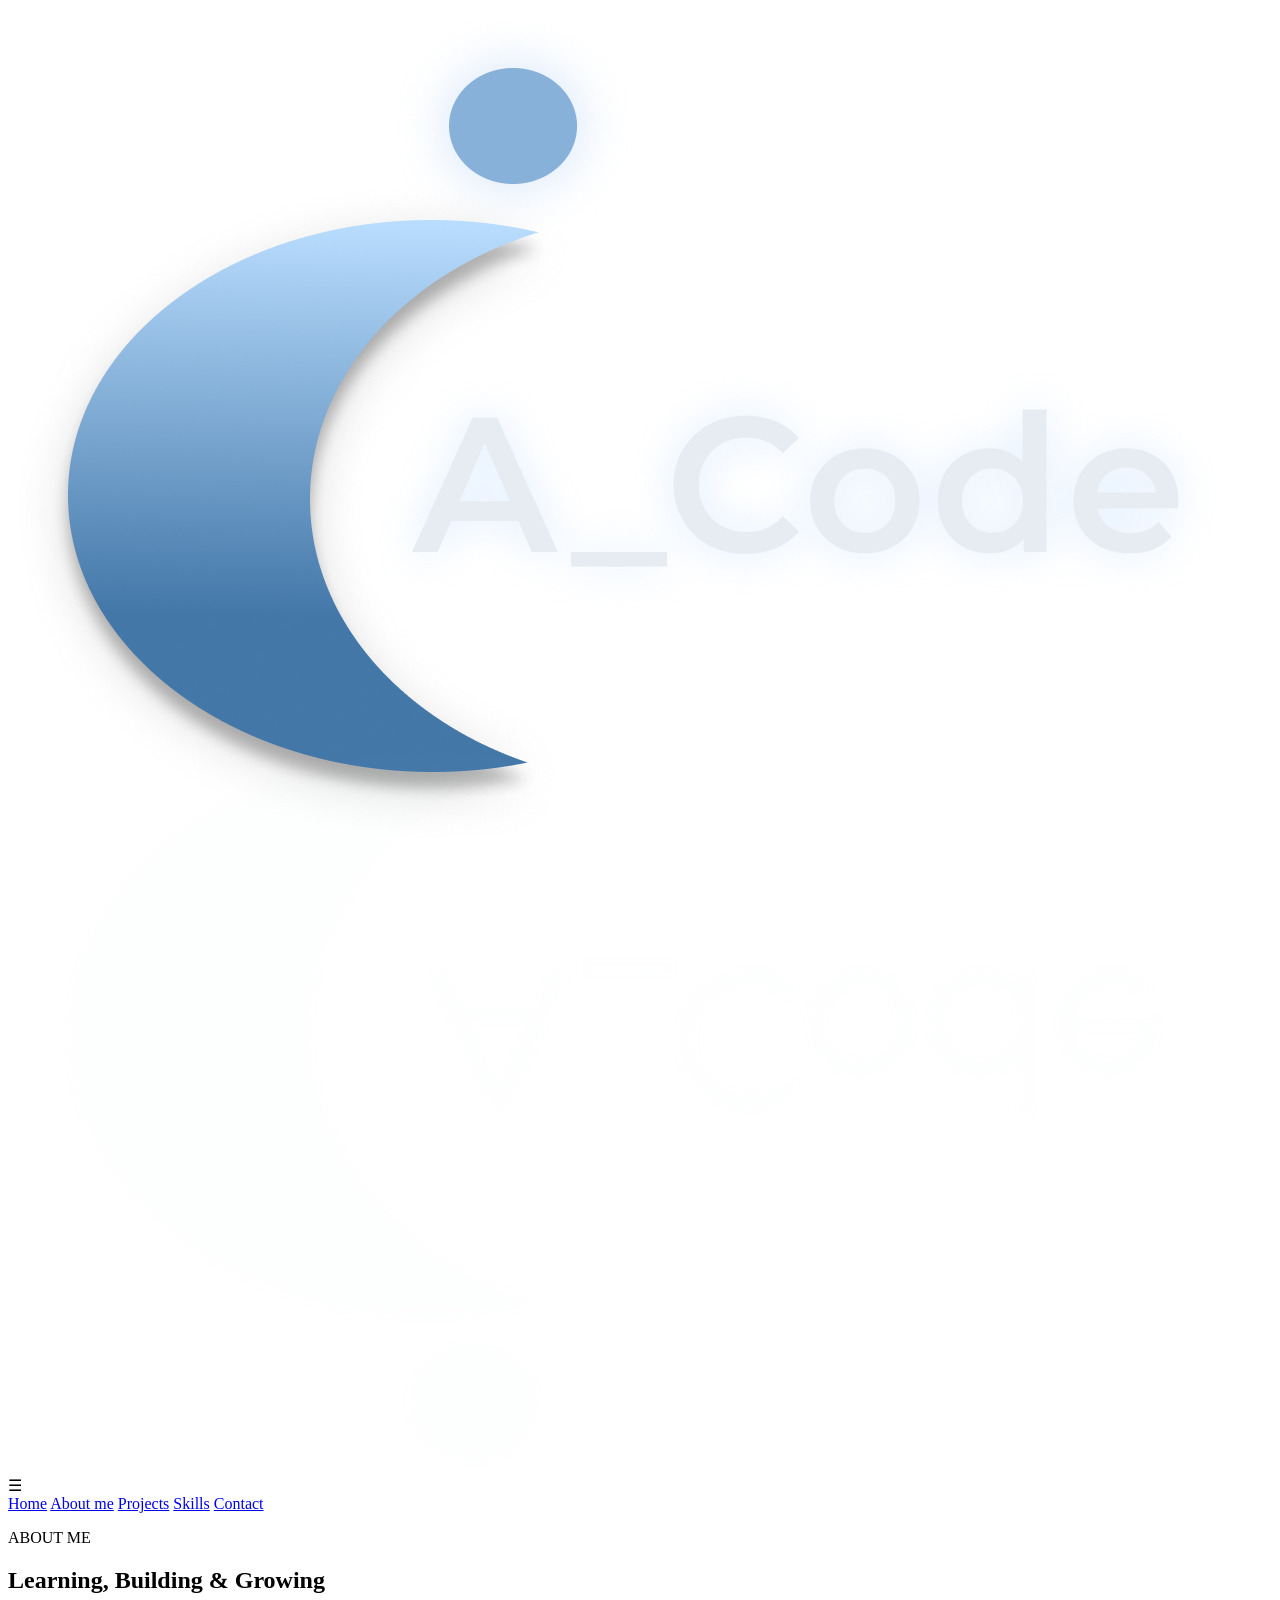
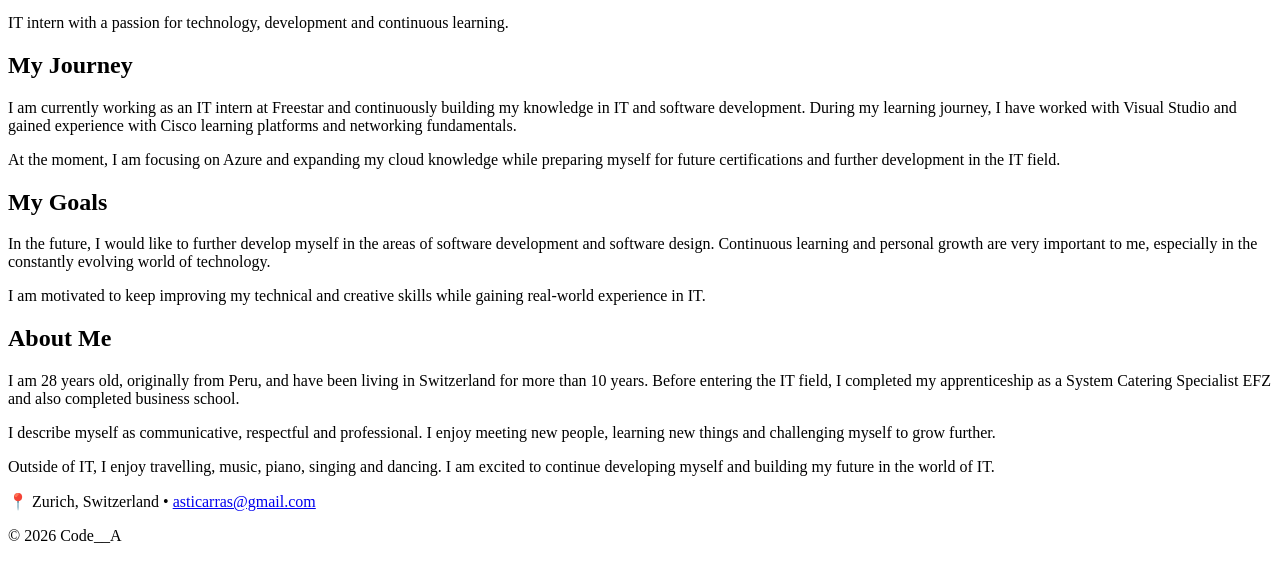
==== about.html @ ba536d18 "erste version" ====
<!DOCTYPE html>
<html lang="en">
<head>
  <meta charset="UTF-8">
  <meta name="viewport" content="width=device-width, initial-scale=1.0">
  <title>About - Code__A</title>

  <link rel="stylesheet" href="css/style.css">
</head>

<body class="about-page">
<a href="index.html" class="logo-link">
  <img src="img/Logo2.png" alt="Code__A Logo" class="corner-logo">
</a>
<!-- MENU ICON -->
<div class="menu-icon">☰</div>

<!-- MENU -->
<nav id="menu">
  <a href="home.html">Home</a>
  <a href="about.html">About me</a>
  <a href="projects.html">Projects</a>
  <a href="skills.html">Skills</a>
  <a href="contact.html">Contact</a>
</nav>

<main>

<!-- HERO -->
<section class="home-hero">
  <div class="hero-content">

    <p class="small-title">
      ABOUT ME
    </p>

    <h1 class="hero-title">
      Learning, Building & Growing
    </h1>

    <p class="hero-text">
      IT intern with a passion for technology, development and continuous learning.
    </p>

  </div>
</section>

<!-- ABOUT CONTENT -->
<section class="overview-grid">

  <div class="overview-card">
    <h2>My Journey</h2>

    <p>
      I am currently working as an IT intern at Freestar and continuously building my knowledge in IT and software development.
      During my learning journey, I have worked with Visual Studio and gained experience with Cisco learning platforms and networking fundamentals.
    </p>

    <p>
      At the moment, I am focusing on Azure and expanding my cloud knowledge while preparing myself for future certifications and further development in the IT field.
    </p>
  </div>

  <div class="overview-card">
    <h2>My Goals</h2>

    <p>
      In the future, I would like to further develop myself in the areas of software development and software design.
      Continuous learning and personal growth are very important to me, especially in the constantly evolving world of technology.
    </p>

    <p>
      I am motivated to keep improving my technical and creative skills while gaining real-world experience in IT.
    </p>
  </div>

  <div class="overview-card">
    <h2>About Me</h2>

    <p>
      I am 28 years old, originally from Peru, and have been living in Switzerland for more than 10 years.
      Before entering the IT field, I completed my apprenticeship as a System Catering Specialist EFZ and also completed business school.
    </p>

    <p>
      I describe myself as communicative, respectful and professional.
      I enjoy meeting new people, learning new things and challenging myself to grow further.
    </p>

    <p>
      Outside of IT, I enjoy travelling, music, piano, singing and dancing.
      I am excited to continue developing myself and building my future in the world of IT.
    </p>
  </div>

</section>

</main>

<footer class="footer">
  📍 Zurich, Switzerland •

  <a href="mailto:asticarras@gmail.com">
    asticarras@gmail.com
  </a>

  <p class="copyright">© 2026 Code__A</p>
</footer>

<script>
document.addEventListener("DOMContentLoaded", function() {
  const icon = document.querySelector(".menu-icon");
  const menu = document.getElementById("menu");
  const links = document.querySelectorAll("#menu a");

  icon.addEventListener("click", function() {
    menu.classList.toggle("active");
  });

  links.forEach(link => {
    link.addEventListener("click", function() {
      menu.classList.remove("active");
    });
  });
});
</script>

</body>
</html>
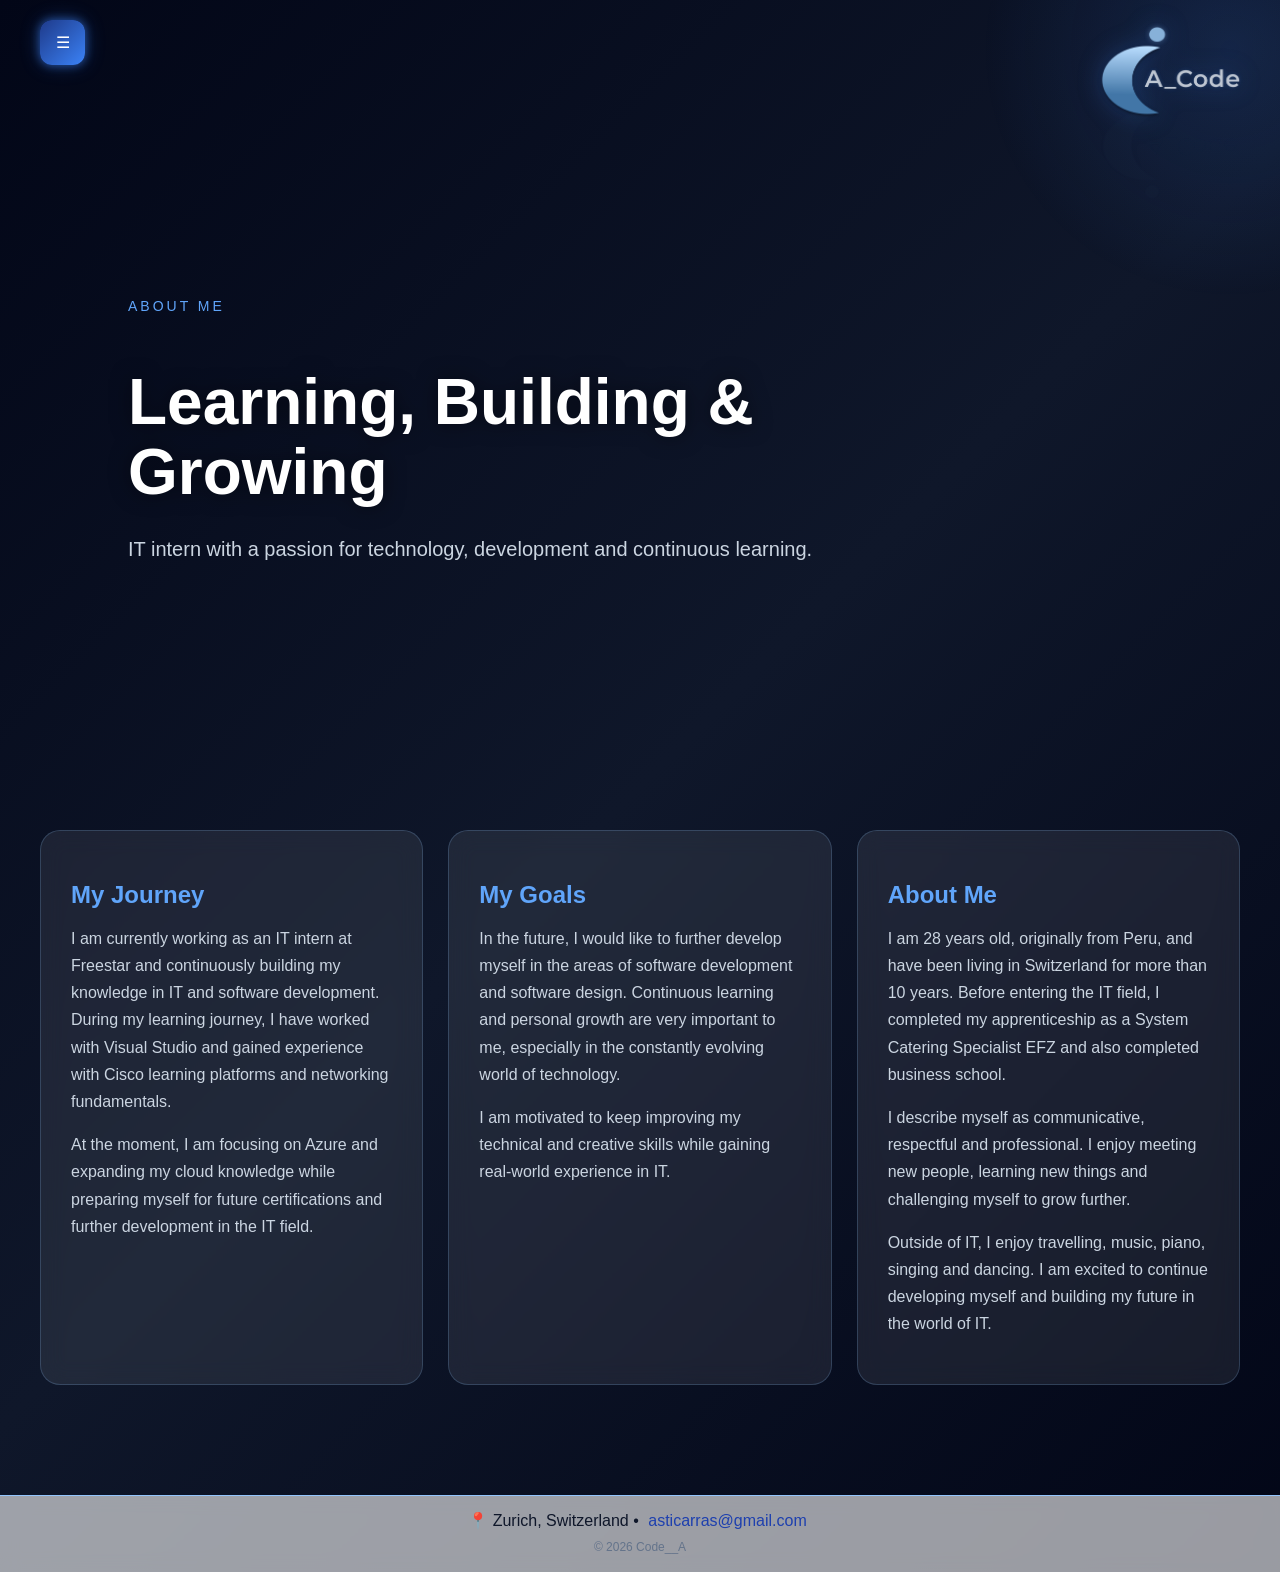
==== commit a0d68b71: "fix css path" ====
--- a/about.html
+++ b/about.html
@@ -5,7 +5,7 @@
   <meta name="viewport" content="width=device-width, initial-scale=1.0">
   <title>About - Code__A</title>
 
-  <link rel="stylesheet" href="css/style.css">
+  <link rel="stylesheet" href="CSS/style.css">
 </head>
 
 <body class="about-page">
--- a/CSS/style.css
+++ b/CSS/style.css
@@ -0,0 +1,742 @@
+/* ================= RESET & BASE ================= */
+html {
+  scroll-behavior: smooth;
+}
+/* ================= LANDING PAGE ================= */
+body.landing-page {
+  background:
+    linear-gradient(rgba(0,0,0,0.65), rgba(0,0,0,0.65)),
+    url("../img/IT.png") no-repeat center center fixed;
+
+  background-size: cover;
+}
+/* ================= HOME PAGE BACKGROUND ================= */
+body.home-page {
+  background: linear-gradient(
+    135deg,
+    #020617,
+    #0f172a,
+    #111827
+  );
+
+  position: relative;
+  overflow-x: hidden;
+}
+
+body.home-page::before {
+  content: "";
+  position: fixed;
+
+  top: -250px;
+  right: -250px;
+
+  width: 600px;
+  height: 600px;
+
+  background: radial-gradient(
+    circle,
+    rgba(59,130,246,0.18),
+    transparent 70%
+  );
+
+  z-index: -1;
+}
+body.about-page,
+body.projects-page,
+body.skills-page,
+body.contact-page {
+  background: linear-gradient(
+    135deg,
+    #020617,
+    #0f172a,
+    #020617
+  );
+  position: relative;
+}
+body.about-page::before,
+body.projects-page::before,
+body.skills-page::before,
+body.contact-page::before {
+  content: "";
+  position: fixed;
+  top: -200px;
+  right: -200px;
+
+  width: 500px;
+  height: 500px;
+
+  background: radial-gradient(
+    circle,
+    rgba(59,130,246,0.15),
+    transparent 70%
+  );
+
+  z-index: -1;
+}
+
+body {
+  margin: 0;
+  font-family: 'Segoe UI', sans-serif;
+
+  color: white;
+
+  min-height: 100vh;
+  display: flex;
+  flex-direction: column;
+
+  animation: fadeIn 1s ease-in;
+}
+
+main {
+  flex: 1;
+}
+
+/* ================= ANIMATIONS ================= */
+@keyframes fadeIn {
+  from {
+    opacity: 0;
+    transform: translateY(20px);
+  }
+  to {
+    opacity: 1;
+    transform: translateY(0);
+  }
+}
+
+@keyframes float {
+  0% { transform: translateY(0); }
+  50% { transform: translateY(-8px); }
+  100% { transform: translateY(0); }
+}
+
+/* ================= HEADER ================= */
+body.landing-page header {
+  height: 100vh;
+
+  display: flex;
+  flex-direction: column;
+  justify-content: center;
+  align-items: center;
+
+  text-align: center;
+  padding: 60px 20px;
+
+  animation: fadeIn 1s ease forwards,
+             float 4s ease-in-out infinite;
+}
+
+/* About Page fix */
+body.about-page header {
+  height: auto;
+  display: block;
+  padding: 80px 20px 20px;
+}
+
+/* ================= TITLE ================= */
+.title {
+  font-size: 60px;
+  font-weight: 700;
+  color: #38bdf8;
+
+  letter-spacing: 2px;
+  text-shadow: 0 0 15px rgba(0,0,0,0.8);
+
+  transition: 0.3s;
+}
+
+.title:hover {
+  text-shadow: 0 0 15px #38bdf8;
+  transform: scale(1.05);
+}
+
+.title::after {
+  content: "";
+  display: block;
+  width: 80px;
+  height: 3px;
+
+  background: #38bdf8;
+  margin: 10px auto;
+
+  box-shadow: 0 0 10px #38bdf8;
+}
+
+/* ================= SUBTITLE ================= */
+.subtitle {
+  font-size: 22px;
+  color: #cbd5f5;
+  margin-top: 15px;
+
+  opacity: 0;
+  animation: fadeIn 1.5s ease forwards;
+}
+
+/* ================= CONTENT CARDS ================= */
+.about,
+.contact,
+.project-card {
+  max-width: 800px;
+  margin: 40px auto;
+  padding: 20px;
+
+  background: rgba(255,255,255,0.7);
+  border: 1px solid #93c5fd;
+  backdrop-filter: blur(10px);
+
+  border-radius: 15px;
+
+  color: #0f172a;
+
+  transition: 0.3s;
+
+  opacity: 0;
+  animation: fadeIn 1s ease forwards;
+}
+
+.about { animation-delay: 0.5s; }
+.contact { animation-delay: 1s; }
+
+.about:hover,
+.contact:hover,
+.project-card:hover {
+  transform: translateY(-5px);
+  border-color: #38bdf8;
+}
+
+.about h2,
+.contact h2 {
+  color: #38bdf8;
+}
+
+/* ================= PROJECTS ================= */
+.projects {
+  max-width: 800px;
+  margin: 40px auto;
+}
+
+/* ================= MENU ================= */
+#menu {
+  position: fixed;
+  top: 0;
+  left: -180px;
+
+  width: 180px;
+  height: 100vh;
+
+  display: flex;
+  flex-direction: column;
+  justify-content: flex-start;
+  padding-top: 70px;
+
+  background: transparent;
+
+  transition: 0.3s;
+  z-index: 1000;
+
+  opacity: 0;
+  pointer-events: none;
+}
+
+#menu.active {
+  left: 0;
+  opacity: 1;
+  pointer-events: auto;
+}
+
+/* Kreis */
+#menu::before {
+  content: "";
+  position: absolute;
+
+  width: 600px;
+  height: 600px;
+
+  background: linear-gradient(
+    135deg,
+    #0f172a,
+    #1e3a8a,
+    #2563eb
+  );
+
+  border-radius: 50%;
+
+  top: -120px;
+  left: -420px;
+
+  z-index: -1;
+
+  box-shadow: 0 0 60px rgba(37,99,235,0.35);
+  opacity: 0.9;
+}
+
+/* Links */
+#menu a {
+  display: block;
+
+  color: #e2e8f0;
+  font-weight: 400;
+  letter-spacing: 0.5px;
+
+  padding: 15px 0;
+  padding-left: 50px;
+
+  text-decoration: none;
+  border-left: 3px solid transparent;
+
+  text-shadow:
+    0 0 6px rgba(0,0,0,0.7),
+    0 0 10px rgba(0,0,0,0.5);
+
+  transition: all 0.25s ease;
+}
+
+#menu a:hover {
+  background: rgba(0,0,0,0.2);
+  transform: translateX(8px);
+
+  border-left: 3px solid #93c5fd;
+
+  text-shadow:
+    0 0 8px rgba(0,0,0,0.9),
+    0 0 12px rgba(0,0,0,0.6);
+}
+
+/* ================= MENU ICON ================= */
+.menu-icon {
+  width: 45px;
+  height: 45px;
+
+  position: fixed;
+  top: 20px;
+  left: 40px;
+
+  display: flex;
+  flex-direction: column;
+  justify-content: center;
+  align-items: center;
+  gap: 5px;
+
+  background: linear-gradient(135deg, #1e3a8a, #3b82f6);
+  border-radius: 12px;
+
+  cursor: pointer;
+  z-index: 9999;
+
+  box-shadow:
+    0 0 10px rgba(59,130,246,0.6),
+    0 0 20px rgba(59,130,246,0.3);
+
+  transition: 0.3s;
+}
+
+.menu-icon span {
+  width: 70%;
+  height: 3px;
+  background: white;
+  border-radius: 5px;
+
+  box-shadow: 0 0 6px rgba(255,255,255,0.7);
+
+  transition: 0.3s;
+}
+
+.menu-icon:hover {
+  box-shadow:
+    0 0 15px rgba(96,165,250,0.9),
+    0 0 30px rgba(59,130,246,0.6);
+}
+
+.menu-icon:hover span {
+  box-shadow: 0 0 10px rgba(96,165,250,1);
+}
+
+/* ================= FOOTER ================= */
+.footer {
+  text-align: center;
+  padding: 15px 10px;
+  margin-top: 30px;
+
+  background: rgba(255,255,255,0.6);
+  backdrop-filter: blur(10px);
+  border-top: 1px solid #93c5fd;
+
+  color: #0f172a;
+}
+
+.footer a {
+  color: #1e40af;
+  text-decoration: none;
+  margin: 0 5px;
+  font-weight: 500;
+}
+
+.footer a:hover {
+  text-decoration: underline;
+}
+
+.footer p {
+  margin: 3px 0;
+  font-size: 14px;
+}
+
+.footer .copyright {
+  font-size: 12px;
+  color: #64748b;
+  margin-top: 10px;
+}
+/* ================= ENTER BUTTON ================= */
+.enter-btn {
+  margin-top: 35px;
+  padding: 14px 34px;
+
+  background: linear-gradient(135deg, #1e3a8a, #2563eb);
+  color: white;
+
+  text-decoration: none;
+  font-size: 16px;
+  font-weight: 500;
+  letter-spacing: 0.5px;
+
+  border-radius: 14px;
+
+  box-shadow:
+    0 0 12px rgba(59,130,246,0.5),
+    0 0 25px rgba(59,130,246,0.25);
+
+  transition: all 0.3s ease;
+}
+
+/* Hover */
+.enter-btn:hover {
+  transform: translateY(-4px);
+
+  box-shadow:
+    0 0 20px rgba(96,165,250,0.8),
+    0 0 40px rgba(59,130,246,0.45);
+
+  background: linear-gradient(135deg, #2563eb, #3b82f6);
+}
+/* ================= HOME HERO ================= */
+.home-hero {
+  min-height: 70vh;
+
+  display: flex;
+  align-items: center;
+
+  padding: 120px 10% 80px;
+}
+
+.hero-content {
+  max-width: 700px;
+}
+
+.small-title {
+  color: #60a5fa;
+  letter-spacing: 3px;
+  font-size: 14px;
+  margin-bottom: 15px;
+}
+
+.hero-title {
+  font-size: 64px;
+  line-height: 1.1;
+  margin-bottom: 25px;
+
+  color: white;
+
+  text-shadow: 0 0 20px rgba(0,0,0,0.5);
+}
+
+.hero-text {
+  font-size: 20px;
+  line-height: 1.7;
+
+  color: #cbd5e1;
+}
+
+/* ================= OVERVIEW GRID ================= */
+.overview-grid {
+  display: grid;
+  grid-template-columns: repeat(auto-fit, minmax(250px, 1fr));
+
+  gap: 25px;
+
+  max-width: 1200px;
+  margin: 0 auto 80px;
+
+  padding: 0 40px;
+}
+
+.overview-card {
+  background: rgba(255,255,255,0.08);
+  border: 1px solid rgba(147,197,253,0.2);
+  position: relative;
+  overflow: hidden;
+  backdrop-filter: blur(12px);
+
+  border-radius: 20px;
+  padding: 30px;
+
+  transition: 0.3s;
+}
+.overview-card::before {
+  content: "";
+  position: absolute;
+
+  top: 0;
+  left: -100%;
+
+  width: 100%;
+  height: 100%;
+
+  background: linear-gradient(
+    90deg,
+    transparent,
+    rgba(255,255,255,0.08),
+    transparent
+  );
+
+  transition: 0.6s;
+}
+.overview-card:hover::before {
+  left: 100%;
+}
+
+.overview-card:hover {
+  transform: translateY(-8px);
+
+  border-color: #60a5fa;
+
+  box-shadow:
+    0 0 20px rgba(59,130,246,0.15);
+}
+
+.overview-card h2 {
+  color: #60a5fa;
+  margin-bottom: 15px;
+}
+
+.overview-card p {
+  color: #cbd5e1;
+  line-height: 1.7;
+}
+/* ================= MAIN LOGO ================= */
+.main-logo {
+  width: 420px;
+  max-width: 90%;
+
+  margin-bottom: 20px;
+
+  filter:
+    drop-shadow(0 0 20px rgba(59,130,246,0.35));
+
+  animation: float 4s ease-in-out infinite;
+}
+
+/* ================= CORNER LOGO ================= */
+.corner-logo {
+  position: absolute;
+
+  top: 20px;
+  right: 35px;
+
+  width: 150px;
+  height: auto;
+
+  z-index: 9999;
+  
+  filter:
+    drop-shadow(0 0 12px rgba(59,130,246,0.25));
+}
+/* ================= CONTACT FORM ================= */
+.contact-wrapper {
+  display: flex;
+  justify-content: center;
+
+  padding: 0 40px 80px;
+}
+
+.contact-form {
+  width: 100%;
+  max-width: 700px;
+
+  display: flex;
+  flex-direction: column;
+  gap: 20px;
+
+  background: rgba(255,255,255,0.08);
+  border: 1px solid rgba(147,197,253,0.2);
+
+  backdrop-filter: blur(12px);
+
+  border-radius: 24px;
+  padding: 40px;
+
+  box-shadow:
+    0 0 25px rgba(59,130,246,0.08);
+
+  transition: 0.3s;
+}
+
+.contact-form:hover {
+  border-color: #60a5fa;
+
+  box-shadow:
+    0 0 30px rgba(59,130,246,0.15);
+}
+
+/* ================= INPUTS ================= */
+.contact-form input,
+.contact-form textarea {
+  background: rgba(255,255,255,0.06);
+
+  border: 1px solid rgba(147,197,253,0.15);
+  border-radius: 14px;
+
+  padding: 16px;
+
+  color: white;
+  font-size: 16px;
+  font-family: inherit;
+
+  outline: none;
+
+  transition: 0.3s;
+}
+
+/* ================= FOCUS ================= */
+.contact-form input:focus,
+.contact-form textarea:focus {
+  border-color: #60a5fa;
+
+  box-shadow:
+    0 0 15px rgba(59,130,246,0.2);
+}
+
+/* ================= PLACEHOLDER ================= */
+.contact-form input::placeholder,
+.contact-form textarea::placeholder {
+  color: #94a3b8;
+}
+
+/* ================= BUTTON ================= */
+.contact-form button {
+  padding: 16px;
+
+  background: linear-gradient(135deg, #2563eb, #3b82f6);
+
+  border: none;
+  border-radius: 14px;
+
+  color: white;
+  font-size: 16px;
+  font-weight: 600;
+
+  cursor: pointer;
+
+  transition: 0.3s;
+
+  box-shadow:
+    0 0 15px rgba(59,130,246,0.3);
+}
+
+/* ================= BUTTON HOVER ================= */
+.contact-form button:hover {
+  transform: translateY(-3px);
+
+  box-shadow:
+    0 0 20px rgba(59,130,246,0.5);
+
+  background: linear-gradient(135deg, #3b82f6, #60a5fa);
+}
+/* ================= SUCCESS MESSAGE ================= */
+#success-message {
+  display: none;
+
+  margin-top: 20px;
+
+  text-align: center;
+  color: #60a5fa;
+
+  font-size: 18px;
+  font-weight: 500;
+}
+/* ================= SUCCESS POPUP ================= */
+#success-popup {
+  position: fixed;
+
+  top: 0;
+  left: 0;
+
+  width: 100%;
+  height: 100%;
+
+  background: rgba(0,0,0,0.65);
+
+  display: none;
+
+  justify-content: center;
+  align-items: center;
+
+  z-index: 999999;
+}
+
+/* Popup Box */
+.popup-box {
+  width: 90%;
+  max-width: 420px;
+
+  background: #0f172a;
+
+  border: 1px solid rgba(96,165,250,0.25);
+
+  border-radius: 24px;
+
+  padding: 40px;
+
+  text-align: center;
+
+  box-shadow:
+    0 0 30px rgba(59,130,246,0.25);
+}
+
+/* Titel */
+.popup-box h2 {
+  color: #60a5fa;
+  margin-bottom: 15px;
+}
+
+/* Text */
+.popup-box p {
+  color: #cbd5e1;
+  line-height: 1.6;
+
+  margin-bottom: 30px;
+}
+
+/* Button */
+.popup-box button {
+  padding: 14px 28px;
+
+  border: none;
+  border-radius: 14px;
+
+  background: linear-gradient(135deg, #2563eb, #3b82f6);
+
+  color: white;
+
+  cursor: pointer;
+
+  transition: 0.3s;
+}
+
+.popup-box button:hover {
+  transform: translateY(-2px);
+
+  box-shadow:
+    0 0 20px rgba(59,130,246,0.35);
+}
+/* ================= LOGO LINK ================= */
+.logo-link {
+  text-decoration: none;
+}
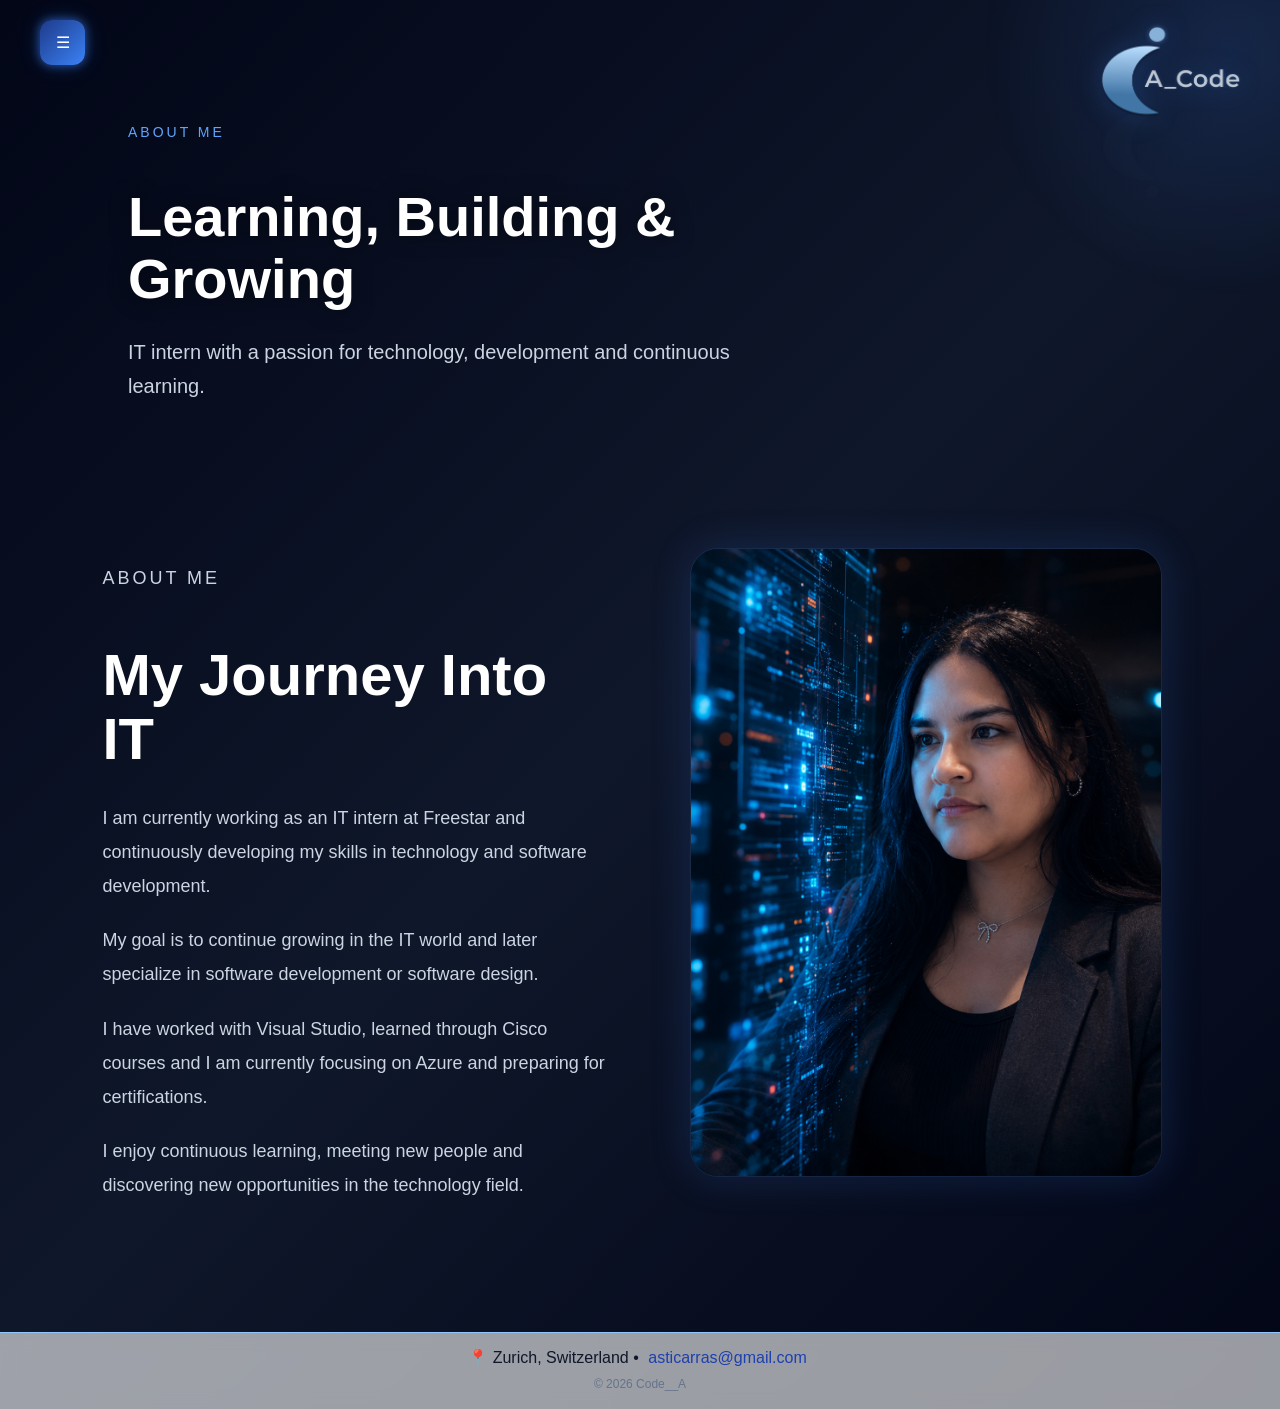
==== commit 4596f5ca: "improve portfolio website" ====
--- a/about.html
+++ b/about.html
@@ -17,7 +17,7 @@
 
 <!-- MENU -->
 <nav id="menu">
-  <a href="home.html">Home</a>
+  <a href="Home.html">Home</a>
   <a href="about.html">About me</a>
   <a href="projects.html">Projects</a>
   <a href="skills.html">Skills</a>
@@ -45,52 +45,44 @@
   </div>
 </section>
 
-<!-- ABOUT CONTENT -->
-<section class="overview-grid">
 
-  <div class="overview-card">
-    <h2>My Journey</h2>
+<!-- ABOUT SECTION -->
+<section class="about-section">
+
+  <!-- TEXT -->
+  <div class="about-text">
+
+    <p class="small-title">
+      ABOUT ME
+    </p>
+
+    <h1 class="about-title">
+      My Journey Into IT
+    </h1>
 
     <p>
-      I am currently working as an IT intern at Freestar and continuously building my knowledge in IT and software development.
-      During my learning journey, I have worked with Visual Studio and gained experience with Cisco learning platforms and networking fundamentals.
+      I am currently working as an IT intern at Freestar and continuously developing my skills in technology and software development.
     </p>
 
     <p>
-      At the moment, I am focusing on Azure and expanding my cloud knowledge while preparing myself for future certifications and further development in the IT field.
-    </p>
-  </div>
-
-  <div class="overview-card">
-    <h2>My Goals</h2>
-
-    <p>
-      In the future, I would like to further develop myself in the areas of software development and software design.
-      Continuous learning and personal growth are very important to me, especially in the constantly evolving world of technology.
+      My goal is to continue growing in the IT world and later specialize in software development or software design.
     </p>
 
     <p>
-      I am motivated to keep improving my technical and creative skills while gaining real-world experience in IT.
-    </p>
-  </div>
-
-  <div class="overview-card">
-    <h2>About Me</h2>
-
-    <p>
-      I am 28 years old, originally from Peru, and have been living in Switzerland for more than 10 years.
-      Before entering the IT field, I completed my apprenticeship as a System Catering Specialist EFZ and also completed business school.
+      I have worked with Visual Studio, learned through Cisco courses and I am currently focusing on Azure and preparing for certifications.
     </p>
 
     <p>
-      I describe myself as communicative, respectful and professional.
-      I enjoy meeting new people, learning new things and challenging myself to grow further.
+      I enjoy continuous learning, meeting new people and discovering new opportunities in the technology field.
     </p>
 
-    <p>
-      Outside of IT, I enjoy travelling, music, piano, singing and dancing.
-      I am excited to continue developing myself and building my future in the world of IT.
-    </p>
+  </div>
+
+  <!-- IMAGE -->
+  <div class="about-image">
+
+    <img src="img/me_6.png" alt="About Me">
+
   </div>
 
 </section>
--- a/CSS/style.css
+++ b/CSS/style.css
@@ -1,8 +1,65 @@
-/* ================= RESET & BASE ================= */
+/* =========================
+  1. RESET & BASE
+========================= */
+
 html {
   scroll-behavior: smooth;
 }
-/* ================= LANDING PAGE ================= */
+
+body {
+  margin: 0;
+  font-family: 'Segoe UI', sans-serif;
+  color: white;
+
+  min-height: 100vh;
+
+  display: flex;
+  flex-direction: column;
+
+  animation: fadeIn 1s ease-in;
+}
+
+main {
+  flex: 1;
+}
+
+
+/* =========================
+  2. ANIMATIONS
+========================= */
+
+@keyframes fadeIn {
+  from {
+    opacity: 0;
+    transform: translateY(20px);
+  }
+
+  to {
+    opacity: 1;
+    transform: translateY(0);
+  }
+}
+
+@keyframes float {
+  0% {
+    transform: translateY(0);
+  }
+
+  50% {
+    transform: translateY(-8px);
+  }
+
+  100% {
+    transform: translateY(0);
+  }
+}
+
+
+/* =========================
+  3. PAGE BACKGROUNDS
+========================= */
+
+/* Landing Page */
 body.landing-page {
   background:
     linear-gradient(rgba(0,0,0,0.65), rgba(0,0,0,0.65)),
@@ -10,7 +67,8 @@
 
   background-size: cover;
 }
-/* ================= HOME PAGE BACKGROUND ================= */
+
+/* Home Page */
 body.home-page {
   background: linear-gradient(
     135deg,
@@ -25,6 +83,7 @@
 
 body.home-page::before {
   content: "";
+
   position: fixed;
 
   top: -250px;
@@ -41,6 +100,8 @@
 
   z-index: -1;
 }
+
+/* Other Pages */
 body.about-page,
 body.projects-page,
 body.skills-page,
@@ -51,14 +112,18 @@
     #0f172a,
     #020617
   );
+
   position: relative;
 }
+
 body.about-page::before,
 body.projects-page::before,
 body.skills-page::before,
 body.contact-page::before {
   content: "";
+
   position: fixed;
+
   top: -200px;
   right: -200px;
 
@@ -74,42 +139,92 @@
   z-index: -1;
 }
 
-body {
-  margin: 0;
-  font-family: 'Segoe UI', sans-serif;
+
+/* =========================
+  4. TYPOGRAPHY
+========================= */
+
+.title {
+  font-size: 60px;
+  font-weight: 700;
+
+  color: #38bdf8;
+
+  letter-spacing: 2px;
+
+  text-shadow:
+    0 0 15px rgba(0,0,0,0.8);
+
+  transition: 0.3s;
+}
+
+.title:hover {
+  transform: scale(1.05);
+
+  text-shadow:
+    0 0 15px #38bdf8;
+}
+
+.title::after {
+  content: "";
+
+  display: block;
+
+  width: 80px;
+  height: 3px;
+
+  margin: 10px auto;
+
+  background: #38bdf8;
+
+  box-shadow:
+    0 0 10px #38bdf8;
+}
+
+.subtitle {
+  font-size: 22px;
+  color: #cbd5f5;
+
+  margin-top: 15px;
+
+  opacity: 0;
+
+  animation: fadeIn 1.5s ease forwards;
+}
+
+.small-title {
+  color: #60a5fa;
+
+  letter-spacing: 3px;
+  font-size: 14px;
+
+  margin-bottom: 15px;
+}
+
+.hero-title {
+  font-size: 56px;
+  line-height: 1.1;
+
+  margin-bottom: 25px;
 
   color: white;
 
-  min-height: 100vh;
-  display: flex;
-  flex-direction: column;
-
-  animation: fadeIn 1s ease-in;
-}
-
-main {
-  flex: 1;
-}
-
-/* ================= ANIMATIONS ================= */
-@keyframes fadeIn {
-  from {
-    opacity: 0;
-    transform: translateY(20px);
-  }
-  to {
-    opacity: 1;
-    transform: translateY(0);
-  }
-}
-
-@keyframes float {
-  0% { transform: translateY(0); }
-  50% { transform: translateY(-8px); }
-  100% { transform: translateY(0); }
-}
-
-/* ================= HEADER ================= */
+  text-shadow:
+    0 0 20px rgba(0,0,0,0.5);
+}
+
+.hero-text {
+  font-size: 20px;
+  line-height: 1.7;
+
+  color: #cbd5e1;
+}
+
+
+/* =========================
+  5. HEADER & HERO
+========================= */
+
 body.landing-page header {
   height: 100vh;
 
@@ -119,104 +234,78 @@
   align-items: center;
 
   text-align: center;
+
   padding: 60px 20px;
 
-  animation: fadeIn 1s ease forwards,
-             float 4s ease-in-out infinite;
-}
-
-/* About Page fix */
+  animation:
+    fadeIn 1s ease forwards,
+    float 4s ease-in-out infinite;
+}
+
 body.about-page header {
   height: auto;
+
   display: block;
+
   padding: 80px 20px 20px;
 }
 
-/* ================= TITLE ================= */
-.title {
-  font-size: 60px;
-  font-weight: 700;
-  color: #38bdf8;
-
-  letter-spacing: 2px;
-  text-shadow: 0 0 15px rgba(0,0,0,0.8);
-
-  transition: 0.3s;
-}
-
-.title:hover {
-  text-shadow: 0 0 15px #38bdf8;
-  transform: scale(1.05);
-}
-
-.title::after {
-  content: "";
-  display: block;
-  width: 80px;
-  height: 3px;
-
-  background: #38bdf8;
-  margin: 10px auto;
-
-  box-shadow: 0 0 10px #38bdf8;
-}
-
-/* ================= SUBTITLE ================= */
-.subtitle {
-  font-size: 22px;
-  color: #cbd5f5;
-  margin-top: 15px;
-
-  opacity: 0;
-  animation: fadeIn 1.5s ease forwards;
-}
-
-/* ================= CONTENT CARDS ================= */
-.about,
-.contact,
-.project-card {
-  max-width: 800px;
-  margin: 40px auto;
-  padding: 20px;
-
-  background: rgba(255,255,255,0.7);
-  border: 1px solid #93c5fd;
-  backdrop-filter: blur(10px);
-
-  border-radius: 15px;
-
-  color: #0f172a;
-
-  transition: 0.3s;
-
-  opacity: 0;
-  animation: fadeIn 1s ease forwards;
-}
-
-.about { animation-delay: 0.5s; }
-.contact { animation-delay: 1s; }
-
-.about:hover,
-.contact:hover,
-.project-card:hover {
-  transform: translateY(-5px);
-  border-color: #38bdf8;
-}
-
-.about h2,
-.contact h2 {
-  color: #38bdf8;
-}
-
-/* ================= PROJECTS ================= */
-.projects {
-  max-width: 800px;
-  margin: 40px auto;
-}
-
-/* ================= MENU ================= */
+/* Home Hero */
+.home-hero {
+  min-height: auto;
+
+  display: flex;
+  justify-content: space-between;
+  align-items: center;
+
+  gap: 60px;
+
+  padding: 110px 10% 40px;
+}
+
+.hero-content {
+  flex: 1;
+  max-width: 650px;
+}
+
+.hero-image {
+  flex: 1;
+
+  display: flex;
+  justify-content: center;
+
+  margin-top: -20px;
+}
+
+.hero-image img {
+  width: 100%;
+  max-width: 550px;
+
+  border-radius: 28px;
+
+  border: 1px solid rgba(96,165,250,0.15);
+
+  box-shadow:
+    0 0 40px rgba(59,130,246,0.15);
+
+  transition: 0.4s ease;
+}
+
+.hero-image img:hover {
+  transform: translateY(-8px);
+
+  box-shadow:
+    0 0 60px rgba(59,130,246,0.25);
+}
+
+
+/* =========================
+  6. NAVIGATION
+========================= */
+
 #menu {
   position: fixed;
+
   top: 0;
   left: -180px;
 
@@ -225,31 +314,41 @@
 
   display: flex;
   flex-direction: column;
+
   justify-content: flex-start;
+
   padding-top: 70px;
 
   background: transparent;
-
-  transition: 0.3s;
-  z-index: 1000;
 
   opacity: 0;
   pointer-events: none;
+
+  transition: 0.3s;
+
+  z-index: 1000;
 }
 
 #menu.active {
   left: 0;
+
   opacity: 1;
   pointer-events: auto;
 }
 
-/* Kreis */
+/* Circle */
 #menu::before {
   content: "";
+
   position: absolute;
+
+  top: -120px;
+  left: -420px;
 
   width: 600px;
   height: 600px;
+
+  border-radius: 50%;
 
   background: linear-gradient(
     135deg,
@@ -258,30 +357,28 @@
     #2563eb
   );
 
-  border-radius: 50%;
-
-  top: -120px;
-  left: -420px;
+  box-shadow:
+    0 0 60px rgba(37,99,235,0.35);
+
+  opacity: 0.9;
 
   z-index: -1;
-
-  box-shadow: 0 0 60px rgba(37,99,235,0.35);
-  opacity: 0.9;
 }
 
 /* Links */
 #menu a {
   display: block;
 
-  color: #e2e8f0;
-  font-weight: 400;
-  letter-spacing: 0.5px;
-
   padding: 15px 0;
   padding-left: 50px;
 
+  color: #e2e8f0;
+
   text-decoration: none;
+
   border-left: 3px solid transparent;
+
+  letter-spacing: 0.5px;
 
   text-shadow:
     0 0 6px rgba(0,0,0,0.7),
@@ -291,35 +388,37 @@
 }
 
 #menu a:hover {
+  transform: translateX(8px);
+
   background: rgba(0,0,0,0.2);
-  transform: translateX(8px);
 
   border-left: 3px solid #93c5fd;
-
-  text-shadow:
-    0 0 8px rgba(0,0,0,0.9),
-    0 0 12px rgba(0,0,0,0.6);
-}
-
-/* ================= MENU ICON ================= */
+}
+
+/* Menu Icon */
 .menu-icon {
   width: 45px;
   height: 45px;
 
   position: fixed;
+
   top: 20px;
   left: 40px;
 
   display: flex;
-  flex-direction: column;
   justify-content: center;
   align-items: center;
-  gap: 5px;
-
-  background: linear-gradient(135deg, #1e3a8a, #3b82f6);
+
+  background: linear-gradient(
+    135deg,
+    #1e3a8a,
+    #3b82f6
+  );
+
   border-radius: 12px;
 
   cursor: pointer;
+
   z-index: 9999;
 
   box-shadow:
@@ -329,198 +428,21 @@
   transition: 0.3s;
 }
 
-.menu-icon span {
-  width: 70%;
-  height: 3px;
-  background: white;
-  border-radius: 5px;
-
-  box-shadow: 0 0 6px rgba(255,255,255,0.7);
-
-  transition: 0.3s;
-}
-
 .menu-icon:hover {
   box-shadow:
     0 0 15px rgba(96,165,250,0.9),
     0 0 30px rgba(59,130,246,0.6);
 }
 
-.menu-icon:hover span {
-  box-shadow: 0 0 10px rgba(96,165,250,1);
-}
-
-/* ================= FOOTER ================= */
-.footer {
-  text-align: center;
-  padding: 15px 10px;
-  margin-top: 30px;
-
-  background: rgba(255,255,255,0.6);
-  backdrop-filter: blur(10px);
-  border-top: 1px solid #93c5fd;
-
-  color: #0f172a;
-}
-
-.footer a {
-  color: #1e40af;
+
+/* =========================
+  7. LOGOS
+========================= */
+
+.logo-link {
   text-decoration: none;
-  margin: 0 5px;
-  font-weight: 500;
-}
-
-.footer a:hover {
-  text-decoration: underline;
-}
-
-.footer p {
-  margin: 3px 0;
-  font-size: 14px;
-}
-
-.footer .copyright {
-  font-size: 12px;
-  color: #64748b;
-  margin-top: 10px;
-}
-/* ================= ENTER BUTTON ================= */
-.enter-btn {
-  margin-top: 35px;
-  padding: 14px 34px;
-
-  background: linear-gradient(135deg, #1e3a8a, #2563eb);
-  color: white;
-
-  text-decoration: none;
-  font-size: 16px;
-  font-weight: 500;
-  letter-spacing: 0.5px;
-
-  border-radius: 14px;
-
-  box-shadow:
-    0 0 12px rgba(59,130,246,0.5),
-    0 0 25px rgba(59,130,246,0.25);
-
-  transition: all 0.3s ease;
-}
-
-/* Hover */
-.enter-btn:hover {
-  transform: translateY(-4px);
-
-  box-shadow:
-    0 0 20px rgba(96,165,250,0.8),
-    0 0 40px rgba(59,130,246,0.45);
-
-  background: linear-gradient(135deg, #2563eb, #3b82f6);
-}
-/* ================= HOME HERO ================= */
-.home-hero {
-  min-height: 70vh;
-
-  display: flex;
-  align-items: center;
-
-  padding: 120px 10% 80px;
-}
-
-.hero-content {
-  max-width: 700px;
-}
-
-.small-title {
-  color: #60a5fa;
-  letter-spacing: 3px;
-  font-size: 14px;
-  margin-bottom: 15px;
-}
-
-.hero-title {
-  font-size: 64px;
-  line-height: 1.1;
-  margin-bottom: 25px;
-
-  color: white;
-
-  text-shadow: 0 0 20px rgba(0,0,0,0.5);
-}
-
-.hero-text {
-  font-size: 20px;
-  line-height: 1.7;
-
-  color: #cbd5e1;
-}
-
-/* ================= OVERVIEW GRID ================= */
-.overview-grid {
-  display: grid;
-  grid-template-columns: repeat(auto-fit, minmax(250px, 1fr));
-
-  gap: 25px;
-
-  max-width: 1200px;
-  margin: 0 auto 80px;
-
-  padding: 0 40px;
-}
-
-.overview-card {
-  background: rgba(255,255,255,0.08);
-  border: 1px solid rgba(147,197,253,0.2);
-  position: relative;
-  overflow: hidden;
-  backdrop-filter: blur(12px);
-
-  border-radius: 20px;
-  padding: 30px;
-
-  transition: 0.3s;
-}
-.overview-card::before {
-  content: "";
-  position: absolute;
-
-  top: 0;
-  left: -100%;
-
-  width: 100%;
-  height: 100%;
-
-  background: linear-gradient(
-    90deg,
-    transparent,
-    rgba(255,255,255,0.08),
-    transparent
-  );
-
-  transition: 0.6s;
-}
-.overview-card:hover::before {
-  left: 100%;
-}
-
-.overview-card:hover {
-  transform: translateY(-8px);
-
-  border-color: #60a5fa;
-
-  box-shadow:
-    0 0 20px rgba(59,130,246,0.15);
-}
-
-.overview-card h2 {
-  color: #60a5fa;
-  margin-bottom: 15px;
-}
-
-.overview-card p {
-  color: #cbd5e1;
-  line-height: 1.7;
-}
-/* ================= MAIN LOGO ================= */
+}
+
 .main-logo {
   width: 420px;
   max-width: 90%;
@@ -530,10 +452,10 @@
   filter:
     drop-shadow(0 0 20px rgba(59,130,246,0.35));
 
-  animation: float 4s ease-in-out infinite;
-}
-
-/* ================= CORNER LOGO ================= */
+  animation:
+    float 4s ease-in-out infinite;
+}
+
 .corner-logo {
   position: absolute;
 
@@ -544,11 +466,181 @@
   height: auto;
 
   z-index: 9999;
-  
+
   filter:
     drop-shadow(0 0 12px rgba(59,130,246,0.25));
 }
-/* ================= CONTACT FORM ================= */
+
+
+/* =========================
+   8. BUTTONS
+========================= */
+
+.enter-btn {
+  margin-top: 35px;
+
+  padding: 14px 34px;
+
+  background: linear-gradient(
+    135deg,
+    #1e3a8a,
+    #2563eb
+  );
+
+  color: white;
+
+  text-decoration: none;
+
+  border-radius: 14px;
+
+  box-shadow:
+    0 0 12px rgba(59,130,246,0.5),
+    0 0 25px rgba(59,130,246,0.25);
+
+  transition: all 0.3s ease;
+}
+
+.enter-btn:hover {
+  transform: translateY(-4px);
+
+  background: linear-gradient(
+    135deg,
+    #2563eb,
+    #3b82f6
+  );
+
+  box-shadow:
+    0 0 20px rgba(96,165,250,0.8),
+    0 0 40px rgba(59,130,246,0.45);
+}
+
+
+/* =========================
+  9. CARDS & SECTIONS
+========================= */
+
+.overview-grid {
+  display: grid;
+
+  grid-template-columns:
+    repeat(auto-fit, minmax(250px, 1fr));
+
+  gap: 25px;
+
+  max-width: 1200px;
+
+  margin: 0 auto 80px;
+
+  padding: 0 40px;
+}
+
+.overview-card {
+  position: relative;
+  overflow: hidden;
+
+  padding: 30px;
+
+  border-radius: 20px;
+
+  background: rgba(255,255,255,0.08);
+
+  border: 1px solid rgba(147,197,253,0.2);
+
+  backdrop-filter: blur(12px);
+
+  transition: 0.3s;
+}
+
+.overview-card:hover {
+  transform: translateY(-8px);
+
+  border-color: #60a5fa;
+
+  box-shadow:
+    0 0 20px rgba(59,130,246,0.15);
+}
+
+.overview-card h2 {
+  color: #60a5fa;
+
+  margin-bottom: 15px;
+}
+
+.overview-card p {
+  color: #cbd5e1;
+
+  line-height: 1.7;
+}
+
+/* About Section */
+.about-section {
+  display: flex;
+  justify-content: space-between;
+  align-items: center;
+
+  gap: 70px;
+
+  max-width: 1300px;
+
+  margin: 80px auto;
+
+  padding: 0 8%;
+}
+
+.about-text {
+  flex: 1;
+}
+
+.about-title {
+  font-size: 58px;
+
+  line-height: 1.1;
+
+  margin-bottom: 30px;
+}
+
+.about-text p {
+  font-size: 18px;
+  line-height: 1.9;
+
+  color: #cbd5e1;
+
+  margin-bottom: 20px;
+}
+
+.about-image {
+  flex: 1;
+  margin-top: -40px;
+  display: flex;
+  justify-content: center;
+}
+
+.about-image img {
+  width: 100%;
+  max-width: 470px;
+
+  border-radius: 28px;
+
+  border: 1px solid rgba(96,165,250,0.15);
+
+  box-shadow:
+    0 0 40px rgba(59,130,246,0.18);
+
+  transition: 0.4s ease;
+}
+
+.about-image img:hover {
+  transform: translateY(-8px);
+
+  box-shadow:
+    0 0 60px rgba(59,130,246,0.28);
+}
+
+
+/* =========================
+  10. CONTACT FORM
+========================= */
+
 .contact-wrapper {
   display: flex;
   justify-content: center;
@@ -562,15 +654,18 @@
 
   display: flex;
   flex-direction: column;
+
   gap: 20px;
 
+  padding: 40px;
+
+  border-radius: 24px;
+
   background: rgba(255,255,255,0.08);
+
   border: 1px solid rgba(147,197,253,0.2);
 
   backdrop-filter: blur(12px);
-
-  border-radius: 24px;
-  padding: 40px;
 
   box-shadow:
     0 0 25px rgba(59,130,246,0.08);
@@ -585,17 +680,18 @@
     0 0 30px rgba(59,130,246,0.15);
 }
 
-/* ================= INPUTS ================= */
 .contact-form input,
 .contact-form textarea {
+  padding: 16px;
+
   background: rgba(255,255,255,0.06);
 
   border: 1px solid rgba(147,197,253,0.15);
+
   border-radius: 14px;
 
-  padding: 16px;
-
   color: white;
+
   font-size: 16px;
   font-family: inherit;
 
@@ -604,7 +700,11 @@
   transition: 0.3s;
 }
 
-/* ================= FOCUS ================= */
+.contact-form input::placeholder,
+.contact-form textarea::placeholder {
+  color: #94a3b8;
+}
+
 .contact-form input:focus,
 .contact-form textarea:focus {
   border-color: #60a5fa;
@@ -613,55 +713,43 @@
     0 0 15px rgba(59,130,246,0.2);
 }
 
-/* ================= PLACEHOLDER ================= */
-.contact-form input::placeholder,
-.contact-form textarea::placeholder {
-  color: #94a3b8;
-}
-
-/* ================= BUTTON ================= */
 .contact-form button {
   padding: 16px;
 
-  background: linear-gradient(135deg, #2563eb, #3b82f6);
-
   border: none;
   border-radius: 14px;
 
+  background: linear-gradient(
+    135deg,
+    #2563eb,
+    #3b82f6
+  );
+
   color: white;
+
   font-size: 16px;
   font-weight: 600;
 
   cursor: pointer;
 
   transition: 0.3s;
-
-  box-shadow:
-    0 0 15px rgba(59,130,246,0.3);
-}
-
-/* ================= BUTTON HOVER ================= */
+}
+
 .contact-form button:hover {
   transform: translateY(-3px);
 
-  box-shadow:
-    0 0 20px rgba(59,130,246,0.5);
-
-  background: linear-gradient(135deg, #3b82f6, #60a5fa);
-}
-/* ================= SUCCESS MESSAGE ================= */
-#success-message {
-  display: none;
-
-  margin-top: 20px;
-
-  text-align: center;
-  color: #60a5fa;
-
-  font-size: 18px;
-  font-weight: 500;
-}
-/* ================= SUCCESS POPUP ================= */
+  background: linear-gradient(
+    135deg,
+    #3b82f6,
+    #60a5fa
+  );
+}
+
+
+/* =========================
+  11. SUCCESS POPUP
+========================= */
+
 #success-popup {
   position: fixed;
 
@@ -671,57 +759,59 @@
   width: 100%;
   height: 100%;
 
-  background: rgba(0,0,0,0.65);
-
   display: none;
 
   justify-content: center;
   align-items: center;
 
+  background: rgba(0,0,0,0.65);
+
   z-index: 999999;
 }
 
-/* Popup Box */
 .popup-box {
   width: 90%;
   max-width: 420px;
 
+  padding: 40px;
+
+  border-radius: 24px;
+
+  text-align: center;
+
   background: #0f172a;
 
   border: 1px solid rgba(96,165,250,0.25);
 
-  border-radius: 24px;
-
-  padding: 40px;
-
-  text-align: center;
-
   box-shadow:
     0 0 30px rgba(59,130,246,0.25);
 }
 
-/* Titel */
 .popup-box h2 {
   color: #60a5fa;
+
   margin-bottom: 15px;
 }
 
-/* Text */
 .popup-box p {
   color: #cbd5e1;
+
   line-height: 1.6;
 
   margin-bottom: 30px;
 }
 
-/* Button */
 .popup-box button {
   padding: 14px 28px;
 
   border: none;
   border-radius: 14px;
 
-  background: linear-gradient(135deg, #2563eb, #3b82f6);
+  background: linear-gradient(
+    135deg,
+    #2563eb,
+    #3b82f6
+  );
 
   color: white;
 
@@ -730,13 +820,51 @@
   transition: 0.3s;
 }
 
-.popup-box button:hover {
-  transform: translateY(-2px);
-
-  box-shadow:
-    0 0 20px rgba(59,130,246,0.35);
-}
-/* ================= LOGO LINK ================= */
-.logo-link {
+
+/* =========================
+  12. FOOTER
+========================= */
+
+.footer {
+  text-align: center;
+
+  padding: 15px 10px;
+
+  margin-top: 30px;
+
+  background: rgba(255,255,255,0.6);
+
+  backdrop-filter: blur(10px);
+
+  border-top: 1px solid #93c5fd;
+
+  color: #0f172a;
+}
+
+.footer a {
+  color: #1e40af;
+
   text-decoration: none;
+
+  margin: 0 5px;
+
+  font-weight: 500;
+}
+
+.footer a:hover {
+  text-decoration: underline;
+}
+
+.footer p {
+  margin: 3px 0;
+
+  font-size: 14px;
+}
+
+.footer .copyright {
+  margin-top: 10px;
+
+  font-size: 12px;
+
+  color: #64748b;
 }
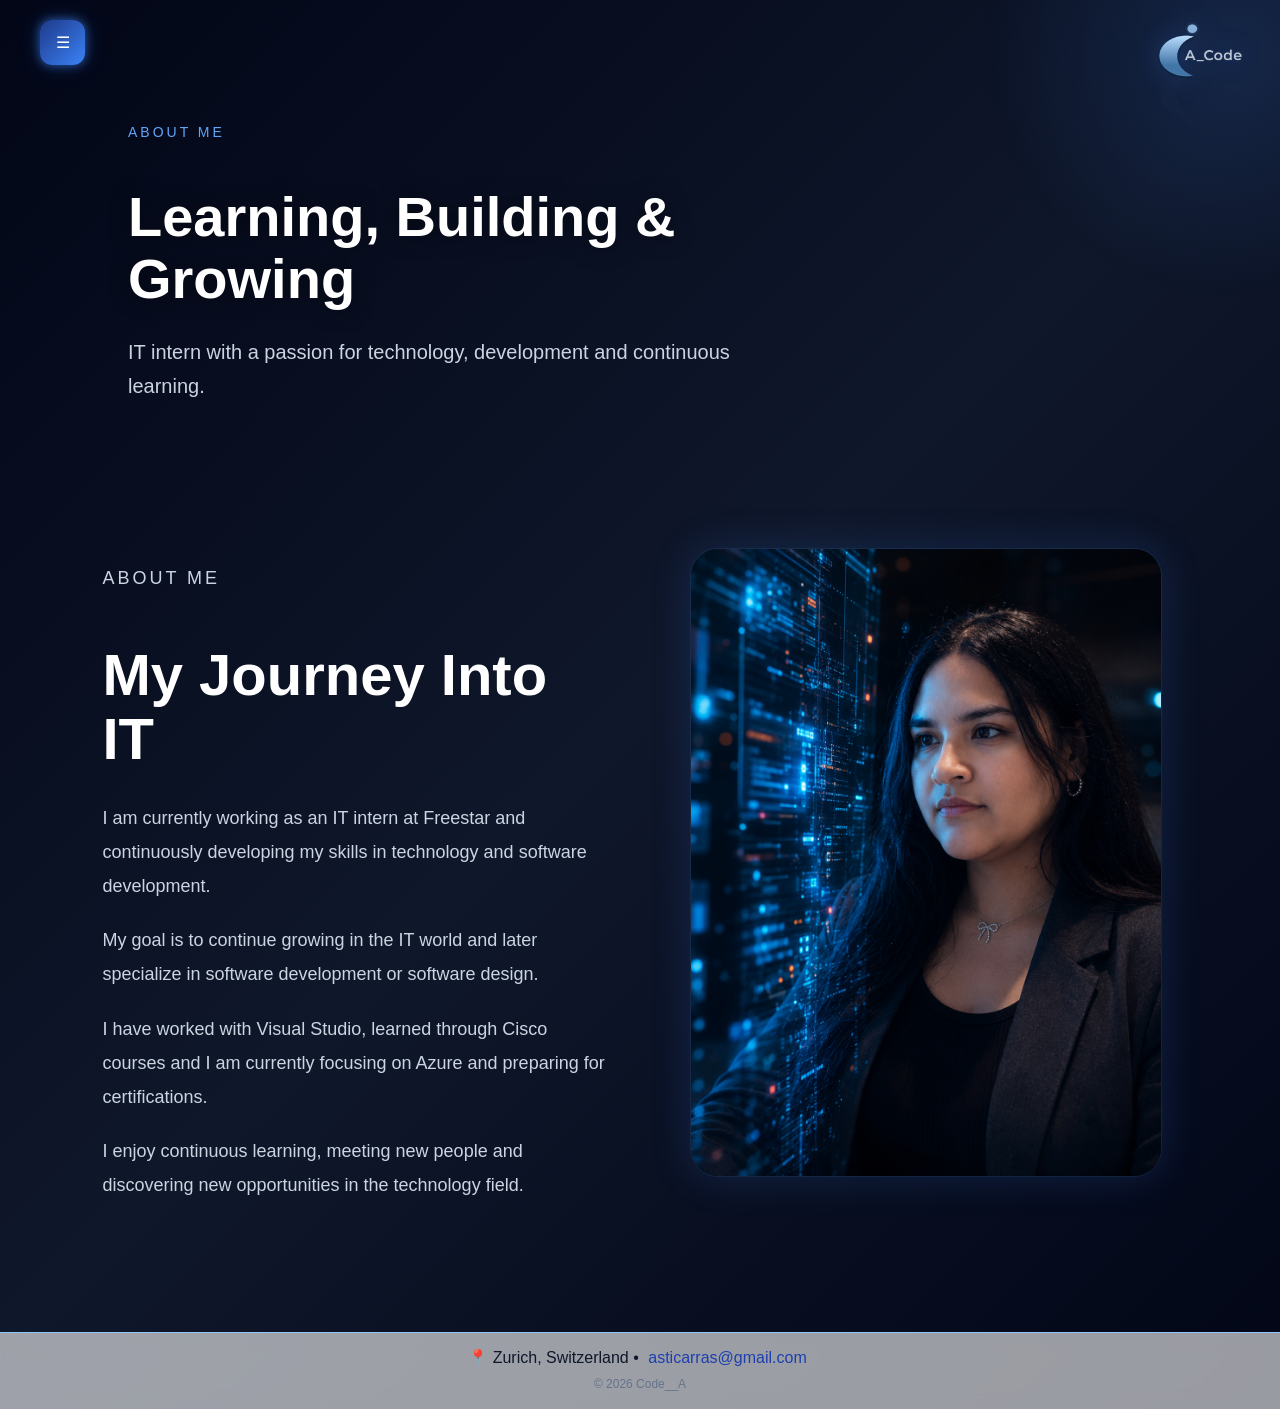
==== commit e3803e34: "stable responsive fix" ====
--- a/about.html
+++ b/about.html
@@ -9,7 +9,7 @@
 </head>
 
 <body class="about-page">
-<a href="index.html" class="logo-link">
+  <a href="index.html" class="logo-link">
   <img src="img/Logo2.png" alt="Code__A Logo" class="corner-logo">
 </a>
 <!-- MENU ICON -->
@@ -118,4 +118,5 @@
 </script>
 
 </body>
+
 </html>
--- a/CSS/style.css
+++ b/CSS/style.css
@@ -461,8 +461,8 @@
 
   top: 20px;
   right: 35px;
-
-  width: 150px;
+  display: block;
+  width: 90px;
   height: auto;
 
   z-index: 9999;
@@ -867,4 +867,74 @@
   font-size: 12px;
 
   color: #64748b;
+}
+/* =========================
+  RESPONSIVE DESIGN
+========================= */
+
+@media (max-width: 768px) {
+
+  .home-hero,
+  .about-section {
+    flex-direction: column;
+    text-align: center;
+  }
+
+  .hero-title,
+  .about-title {
+    font-size: 48px;
+  }
+
+  .hero-image img,
+  .about-image img {
+    max-width: 100%;
+  }
+
+  .corner-logo {
+    width: 110px;
+    right: 20px;
+  }
+}
+
+@media (max-width: 768px) {
+
+  .home-hero {
+    padding: 120px 25px 60px;
+  }
+
+  .hero-title,
+  .about-title {
+    font-size: 36px;
+    line-height: 1.2;
+  }
+
+  .hero-text,
+  .about-text p {
+    font-size: 17px;
+  }
+
+  .menu-icon {
+    left: 20px;
+  }
+
+  .corner-logo {
+    width: 90px;
+    top: 15px;
+    right: 15px;
+  }
+
+  #menu {
+    width: 100%;
+    left: -100%;
+  }
+
+  #menu.active {
+    left: 0;
+  }
+
+  #menu::before {
+    left: -250px;
+    width: 500px;
+    height: 500px;
+  }
 }
